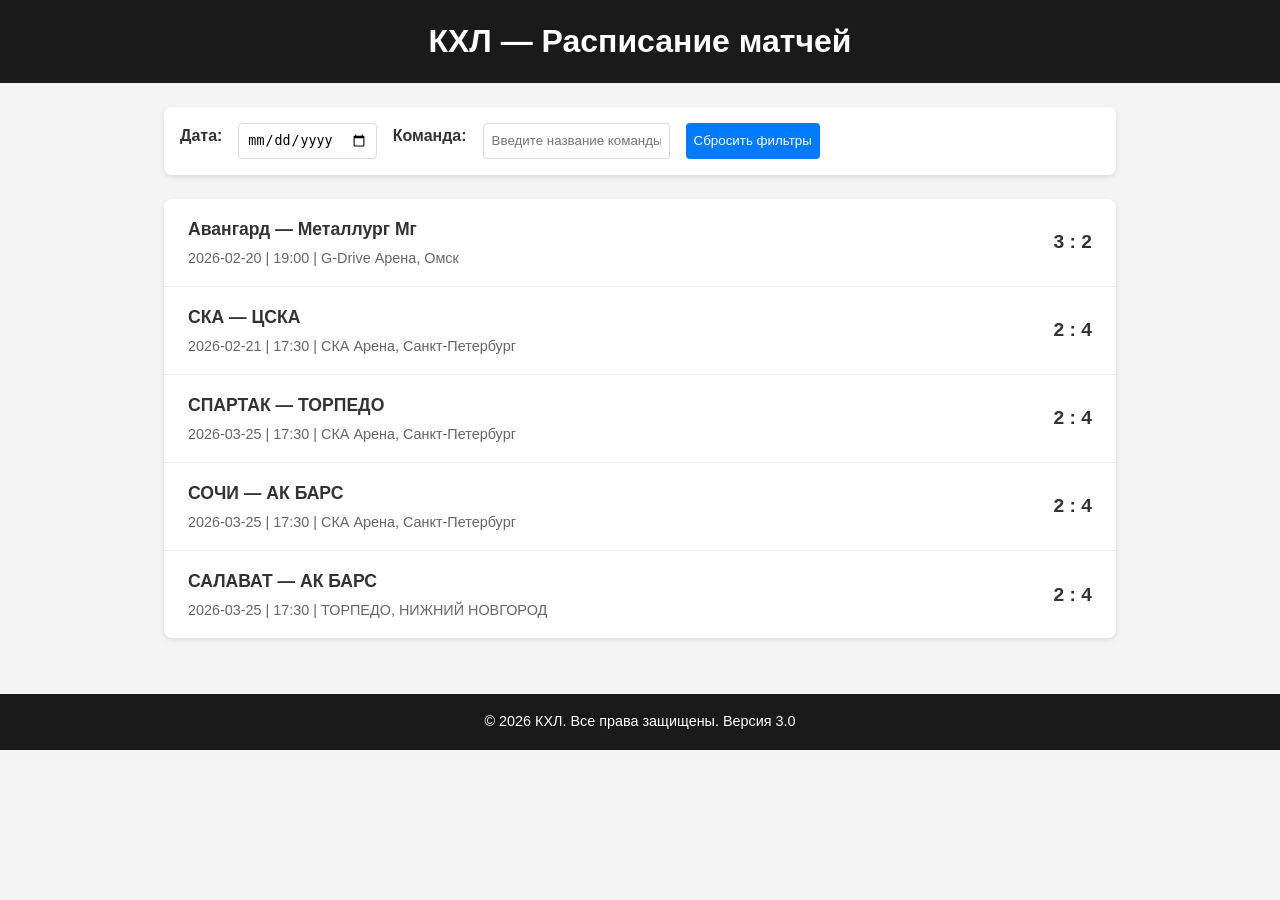
==== APP_khl/index.html @ 40f91fea "add command" ====
<!DOCTYPE html>
<html lang="ru">
<head>
  <meta charset="UTF-8">
  <meta name="viewport" content="width=device-width, initial-scale=1.0">
  <title>Расписание матчей КХЛ</title>
  <link rel="stylesheet" href="styles.css">
</head>
<body>
  <header>
    <h1>КХЛ — Расписание матчей</h1>
  </header>

  <main>
    <section class="filters">
      <label for="date-filter">Дата:</label>
      <input type="date" id="date-filter">

      <label for="team-filter">Команда:</label>
      <input type="text" id="team-filter" placeholder="Введите название команды">

      <button id="clear-filters">Сбросить фильтры</button>
    </section>

    <section class="matches">
      <ul id="matches-list"></ul>
    </section>
  </main>

  <footer>
    <p>&copy; 2026 КХЛ. Все права защищены. Версия 3.0</p>
  </footer>

  <script src="script.js"></script>
</body>
</html>
---- APP_khl/styles.css ----
* {
  margin: 0;
  padding: 0;
  box-sizing: border-box;
}

body {
  font-family: 'Segoe UI', Tahoma, Geneva, Verdana, sans-serif;
  line-height: 1.6;
  color: #333;
  background-color: #f4f4f4;
}

header {
  background-color: #1a1a1a;
  color: white;
  text-align: center;
  padding: 1rem 0;
}

main {
  padding: 1.5rem;
  max-width: 1000px;
  margin: 0 auto;
}

.filters {
  display: flex;
  flex-wrap: wrap;
  gap: 1rem;
  margin-bottom: 1.5rem;
  padding: 1rem;
  background-color: #fff;
  border-radius: 8px;
  box-shadow: 0 2px 5px rgba(0, 0, 0, 0.1);
}

.filters label {
  font-weight: 600;
}

.filters input,
.filters button {
  padding: 0.5rem;
  border: 1px solid #ddd;
  border-radius: 4px;
}

.filters button {
  background-color: #007bff;
  color: white;
  border: none;
  cursor: pointer;
  transition: background-color 0.3s;
}

.filters button:hover {
  background-color: #0056b3;
}

.matches {
  background-color: #fff;
  border-radius: 8px;
  box-shadow: 0 2px 5px rgba(0, 0, 0, 0.1);
  overflow: hidden;
}

#matches-list {
  list-style: none;
}

#matches-list li {
  padding: 1rem 1.5rem;
  border-bottom: 1px solid #eee;
  display: flex;
  justify-content: space-between;
  align-items: center;
}

#matches-list li:last-child {
  border-bottom: none;
}

.match-info {
  flex: 1;
}

.match-info h3 {
  margin-bottom: 0.25rem;
  font-size: 1.1rem;
}

.match-info p {
  color: #666;
  font-size: 0.9rem;
}

.match-score {
  font-weight: bold;
  font-size: 1.2rem;
  margin-left: 1rem;
}

footer {
  text-align: center;
  padding: 1rem;
  background-color: #1a1a1a;
  color: white;
  font-size: 0.9rem;
  margin-top: 2rem;
}

/* Адаптивность */
@media (max-width: 768px) {
  .filters {
    flex-direction: column;
  }

  #matches-list li {
    flex-direction: column;
    text-align: center;
  }

  .match-score {
    margin: 0.5rem 0 0;
  }
}
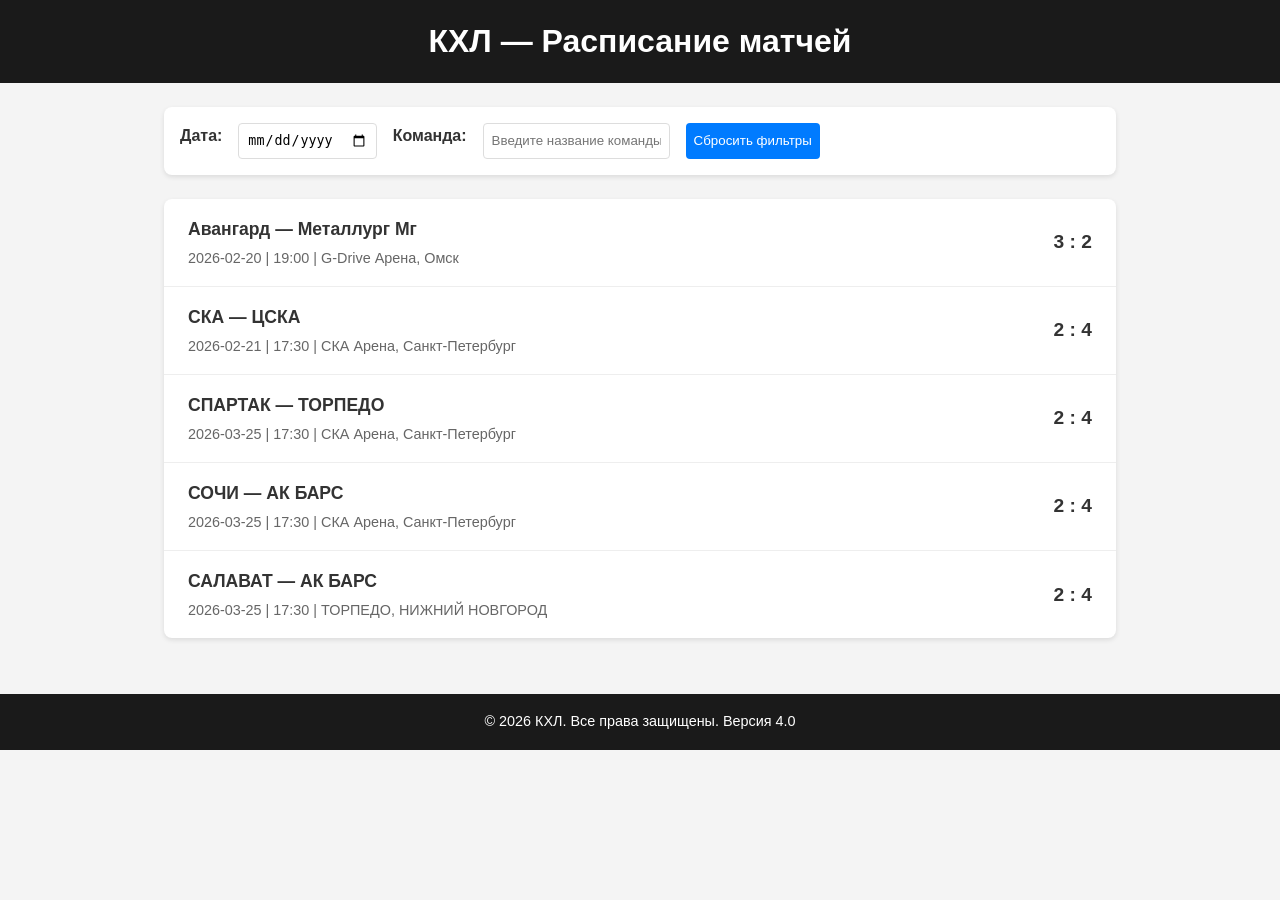
==== commit f3da54f6: "fix command" ====
--- a/APP_khl/index.html
+++ b/APP_khl/index.html
@@ -28,7 +28,7 @@
   </main>
 
   <footer>
-    <p>&copy; 2026 КХЛ. Все права защищены. Версия 3.0</p>
+    <p>&copy; 2026 КХЛ. Все права защищены. Версия 4.0</p>
   </footer>
 
   <script src="script.js"></script>
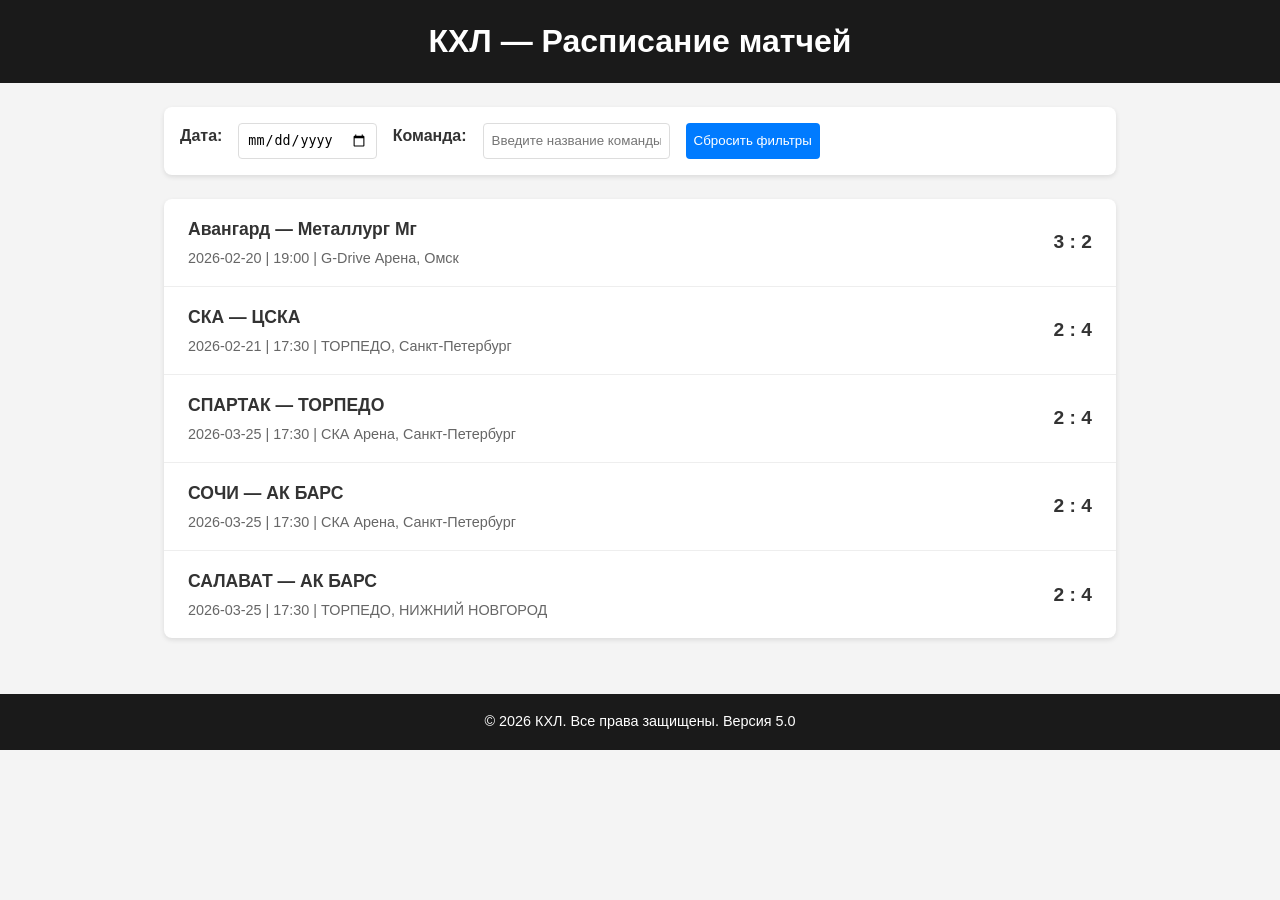
==== commit 272b42d2: "add command and fix" ====
--- a/APP_khl/index.html
+++ b/APP_khl/index.html
@@ -28,7 +28,7 @@
   </main>
 
   <footer>
-    <p>&copy; 2026 КХЛ. Все права защищены. Версия 4.0</p>
+    <p>&copy; 2026 КХЛ. Все права защищены. Версия 5.0</p>
   </footer>
 
   <script src="script.js"></script>
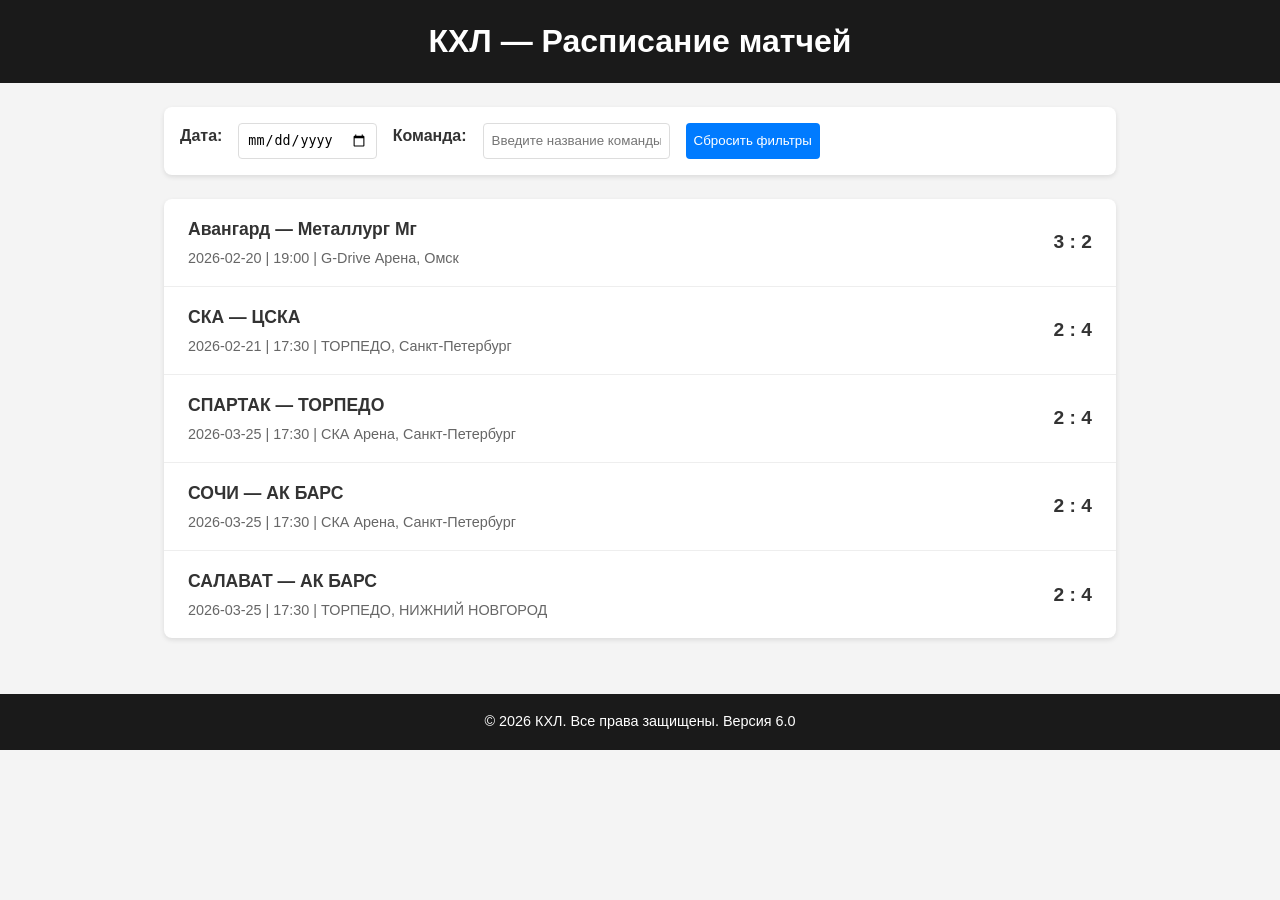
==== commit 64c3ad27: "fix conteiner" ====
--- a/APP_khl/index.html
+++ b/APP_khl/index.html
@@ -28,7 +28,7 @@
   </main>
 
   <footer>
-    <p>&copy; 2026 КХЛ. Все права защищены. Версия 5.0</p>
+    <p>&copy; 2026 КХЛ. Все права защищены. Версия 6.0</p>
   </footer>
 
   <script src="script.js"></script>
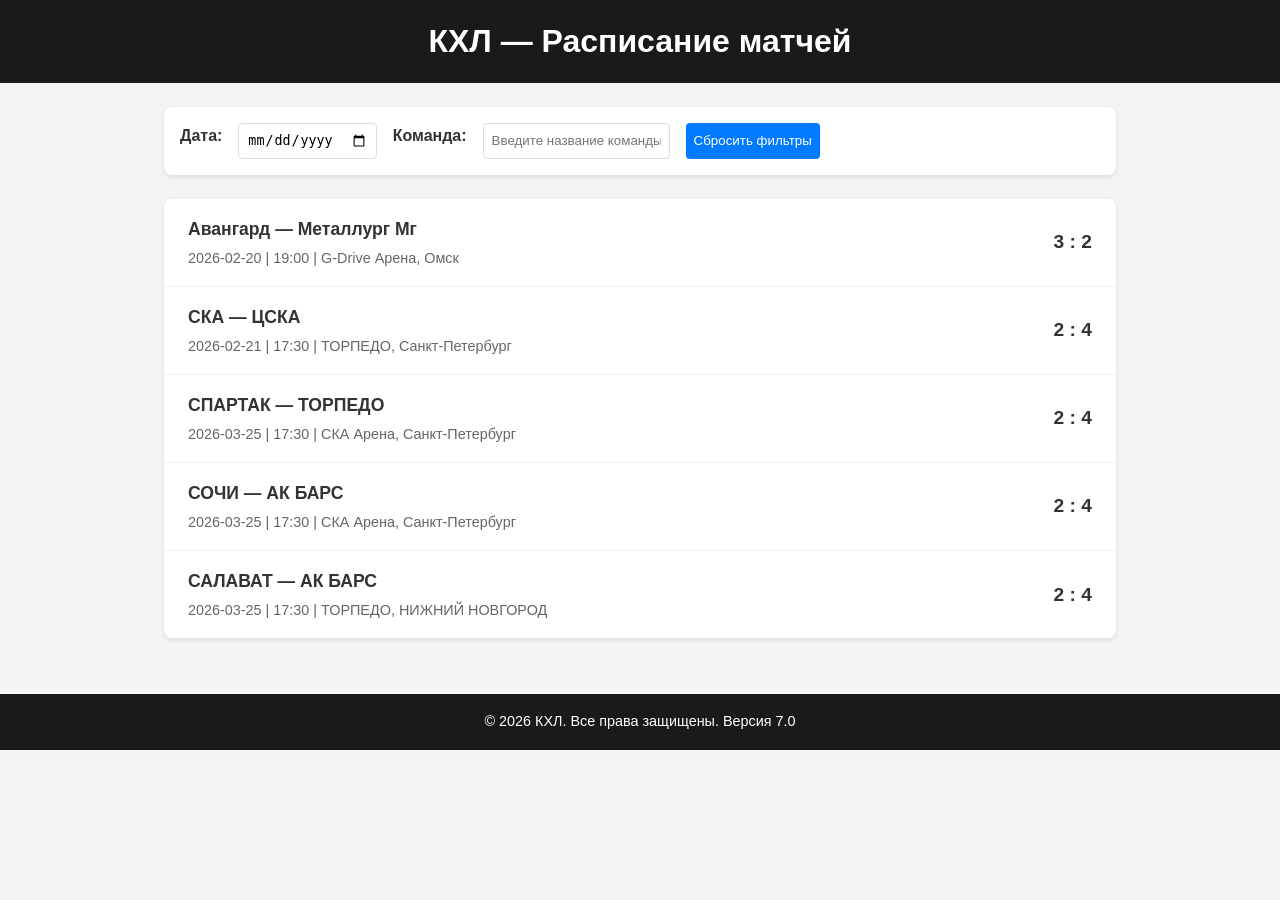
==== commit a20b1f06: "replica1" ====
--- a/APP_khl/index.html
+++ b/APP_khl/index.html
@@ -28,7 +28,7 @@
   </main>
 
   <footer>
-    <p>&copy; 2026 КХЛ. Все права защищены. Версия 6.0</p>
+    <p>&copy; 2026 КХЛ. Все права защищены. Версия 7.0</p>
   </footer>
 
   <script src="script.js"></script>
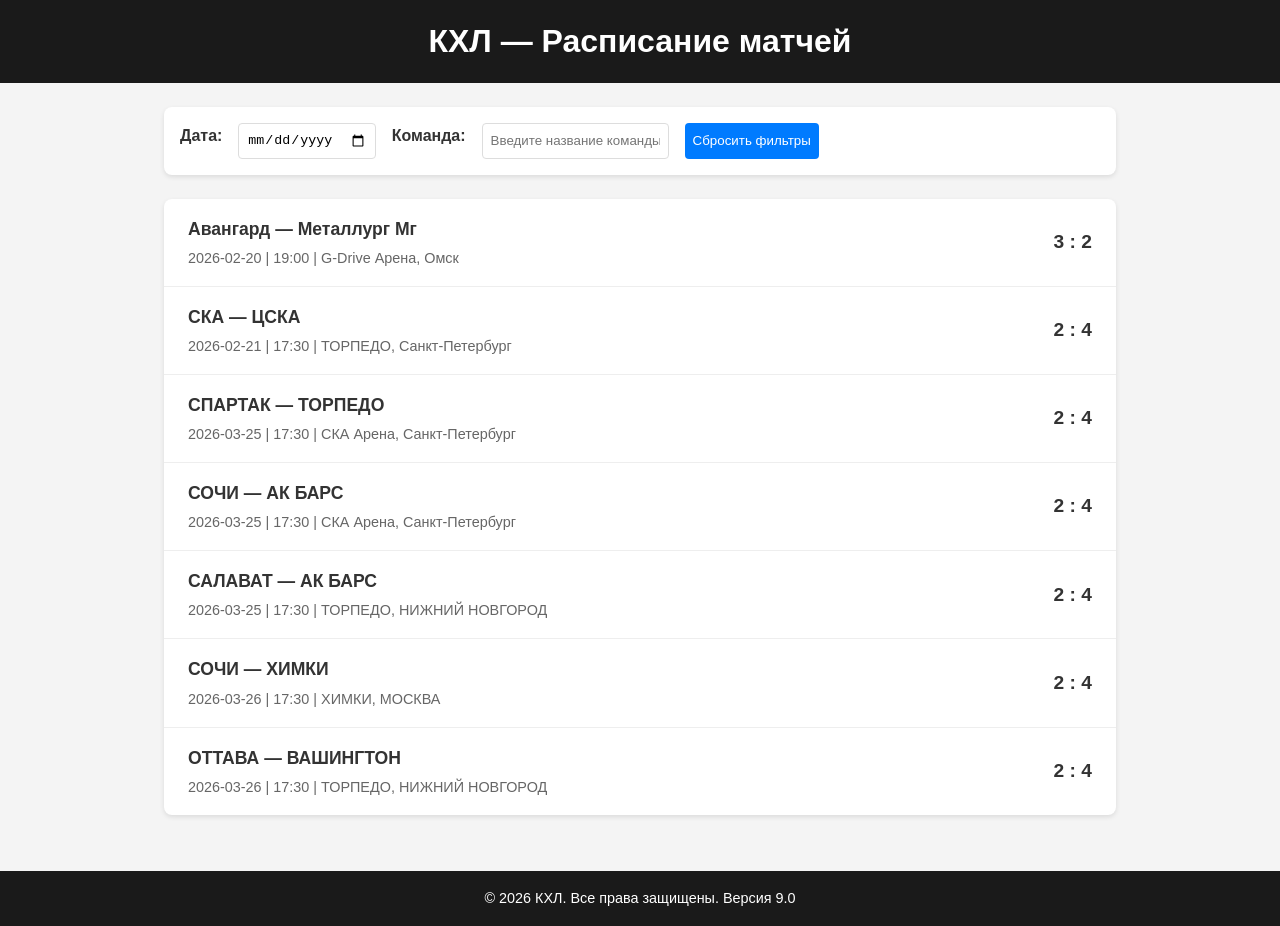
==== commit 1d48ea88: "add new ver" ====
--- a/APP_khl/index.html
+++ b/APP_khl/index.html
@@ -28,7 +28,7 @@
   </main>
 
   <footer>
-    <p>&copy; 2026 КХЛ. Все права защищены. Версия 7.0</p>
+    <p>&copy; 2026 КХЛ. Все права защищены. Версия 9.0</p>
   </footer>
 
   <script src="script.js"></script>
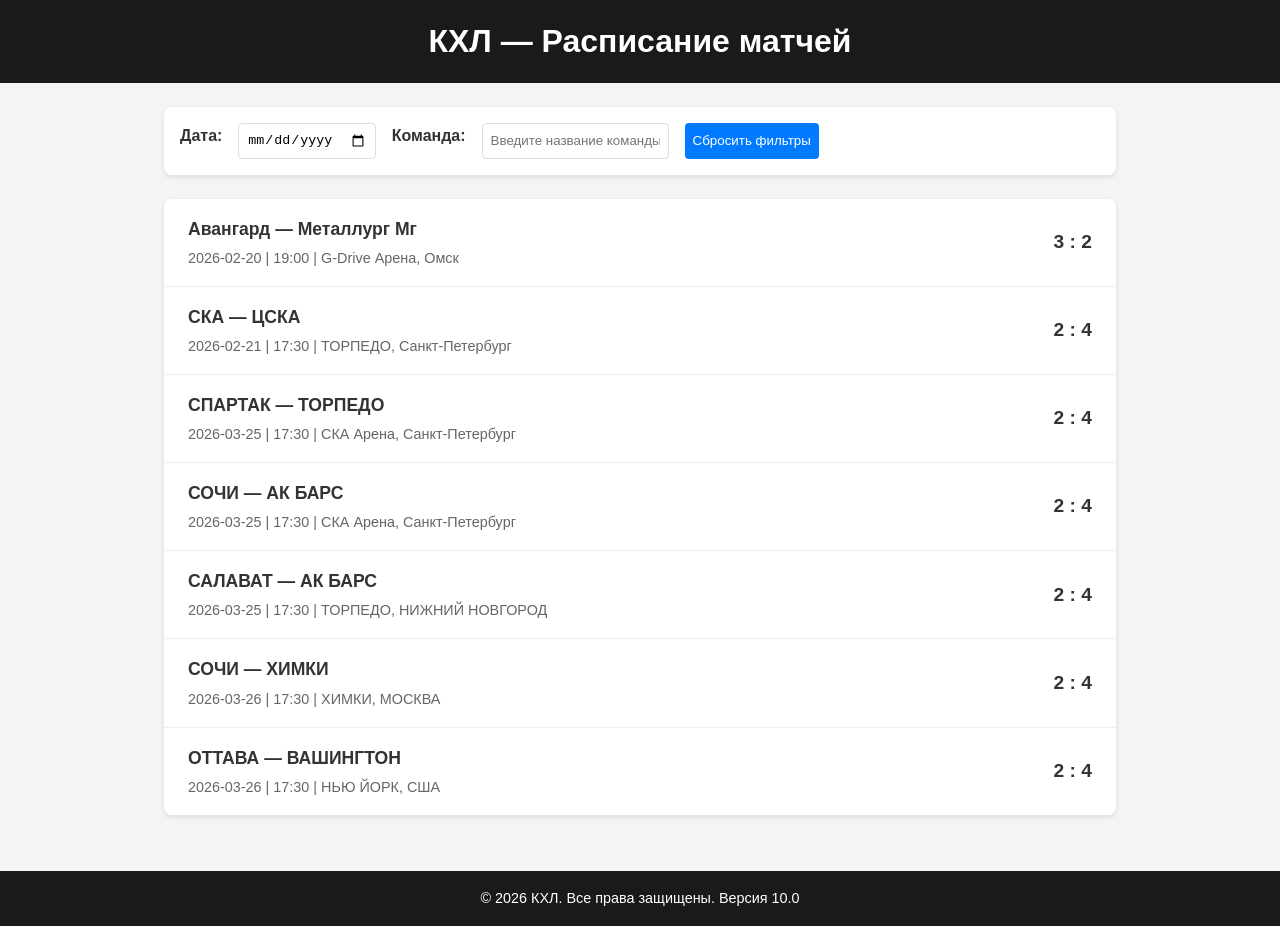
==== commit 38269356: "modify" ====
--- a/APP_khl/index.html
+++ b/APP_khl/index.html
@@ -28,7 +28,7 @@
   </main>
 
   <footer>
-    <p>&copy; 2026 КХЛ. Все права защищены. Версия 9.0</p>
+    <p>&copy; 2026 КХЛ. Все права защищены. Версия 10.0</p>
   </footer>
 
   <script src="script.js"></script>
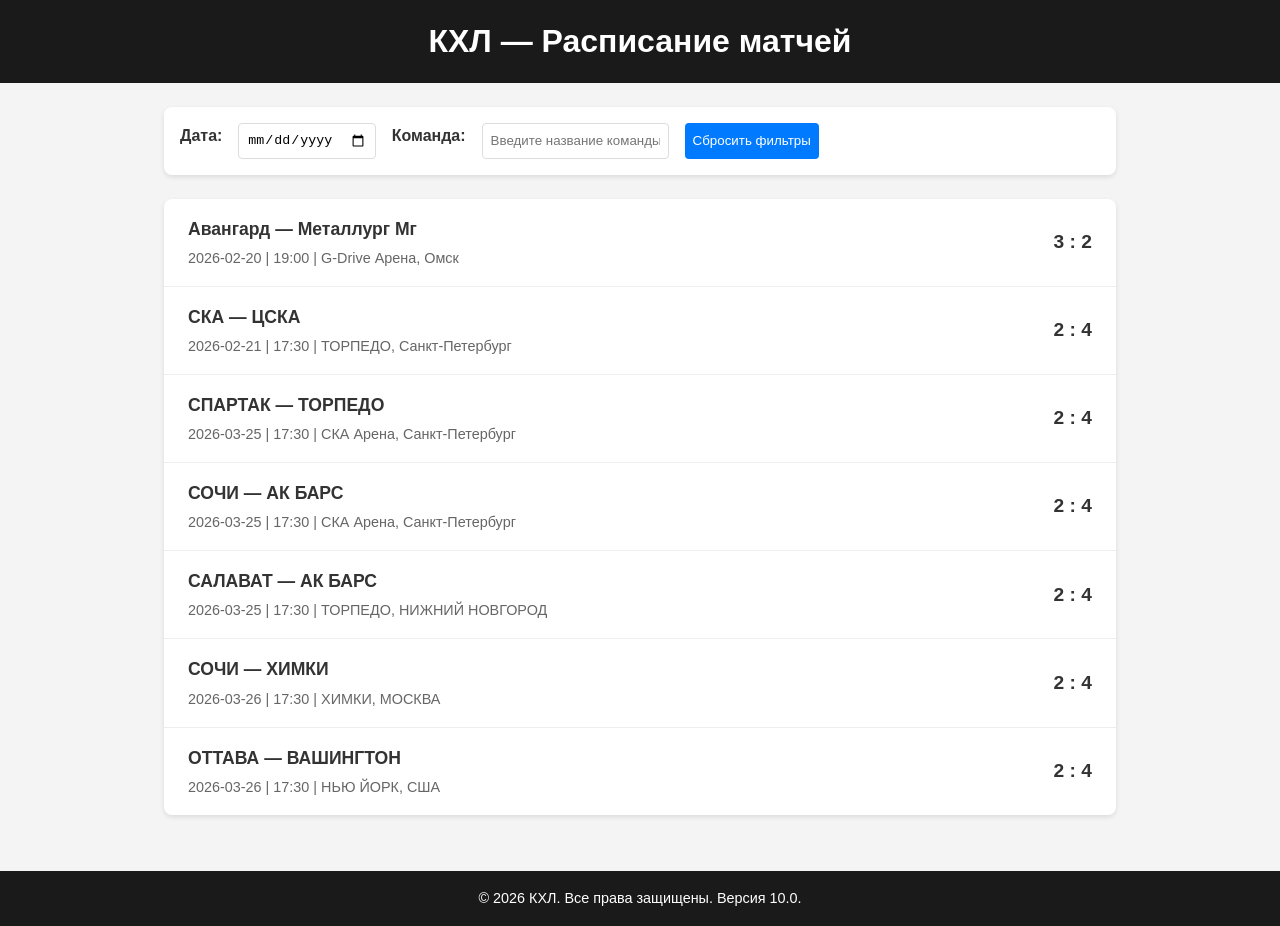
==== commit 2aa57274: "mod" ====
--- a/APP_khl/index.html
+++ b/APP_khl/index.html
@@ -28,7 +28,7 @@
   </main>
 
   <footer>
-    <p>&copy; 2026 КХЛ. Все права защищены. Версия 10.0</p>
+    <p>&copy; 2026 КХЛ. Все права защищены. Версия 10.0.</p>
   </footer>
 
   <script src="script.js"></script>
